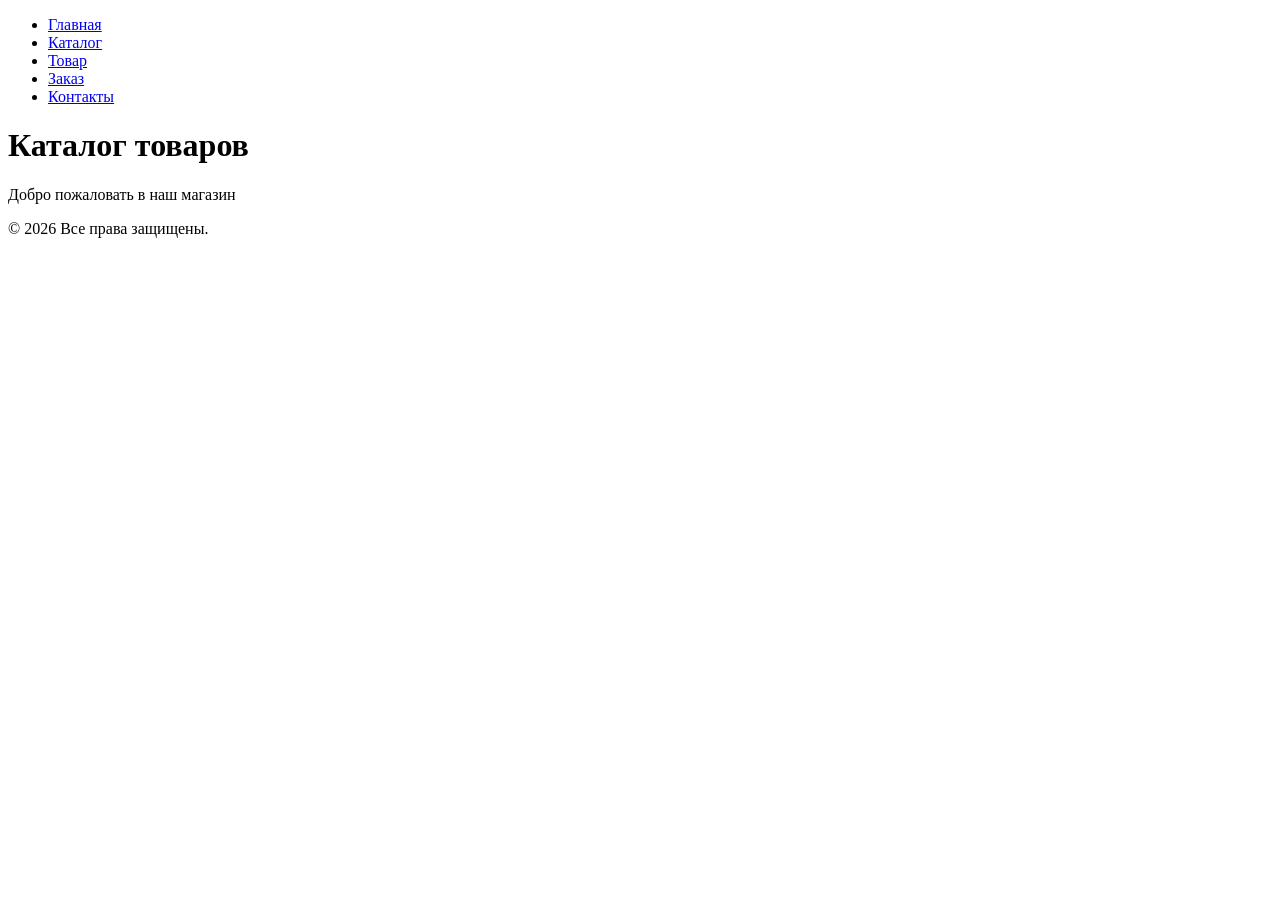
==== catalog.html @ 027a5741 "страницы" ====
<!DOCTYPE html>
<html lang="ru">
<head>
    <meta charset="UTF-8">
    <meta name="viewport" content="width=device-width, initial-scale=1.0">
    <title>Каталог товаров</title>
    <link rel="stylesheet" href="css/style.css">

</head>
<body>
    <header class="site-header">
    <nav class="site-nav">
        <ul class="site-nav__list">
            <li class="site-nav__item"><a class="site-nav__link" href="index.html">Главная</a></li>
            <li class="site-nav__item"><a class="site-nav__link" href="catalog.html">Каталог</a></li>
            <li class="site-nav__item"><a class="site-nav__link" href="product.html">Товар</a></li>
            <li class="site-nav__item"><a class="site-nav__link" href="order.html">Заказ</a></li>
            <li class="site-nav__item"><a class="site-nav__link" href="contacts.html">Контакты</a></li>
        </ul>
    </nav>
</header>

<main class="site-main">
    <h1>Каталог товаров</h1>
    <p>Добро пожаловать в наш магазин</p>
</main>

<footer class="site-footer">
    <p class="site-footer__text">© 2026 Все права защищены.</p>
</footer>

    
</body>
</html>
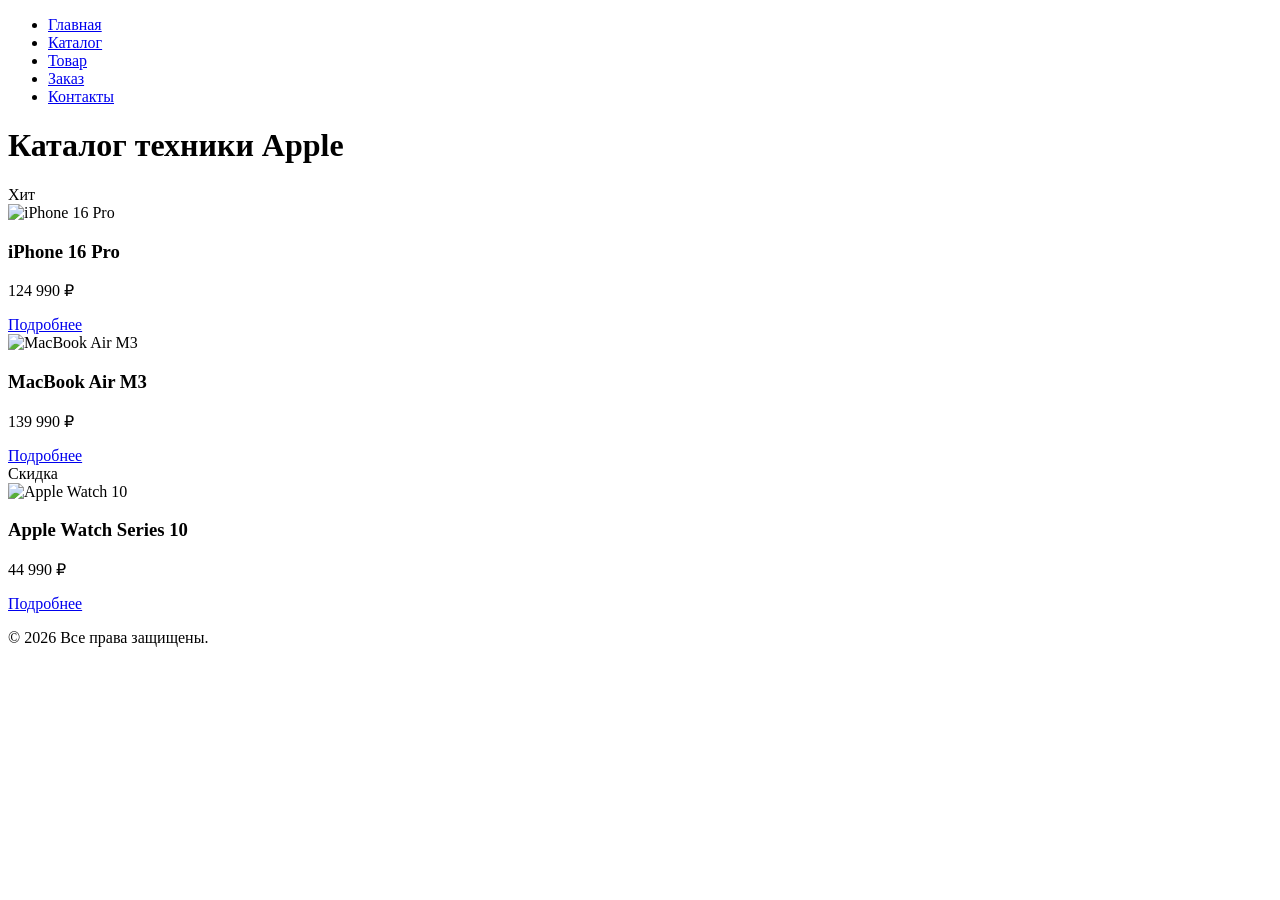
==== commit c0ba5ba3: "рабочий html" ====
--- a/catalog.html
+++ b/catalog.html
@@ -21,8 +21,38 @@
 </header>
 
 <main class="site-main">
-    <h1>Каталог товаров</h1>
-    <p>Добро пожаловать в наш магазин</p>
+    <h1 class="catalog-title">Каталог техники Apple</h1>
+
+    <!-- Большая коробка-сетка для товаров -->
+    <div class="product-grid">
+        
+        <!-- Карточка 1: iPhone -->
+        <article class="product-card">
+            <div class="product-card__badge">Хит</div>
+            <img class="product-card__image" src="images/iphone.jpg" alt="iPhone 16 Pro">
+            <h3 class="product-card__title">iPhone 16 Pro</h3>
+            <p class="product-card__price">124 990 ₽</p>
+            <a class="product-card__button" href="product.html">Подробнее</a>
+        </article>
+
+        <!-- Карточка 2: MacBook -->
+        <article class="product-card">
+            <img class="product-card__image" src="images/macbook.jpg" alt="MacBook Air M3">
+            <h3 class="product-card__title">MacBook Air M3</h3>
+            <p class="product-card__price">139 990 ₽</p>
+            <a class="product-card__button" href="product.html">Подробнее</a>
+        </article>
+
+        <!-- Карточка 3: Apple Watch -->
+        <article class="product-card">
+            <div class="product-card__badge product-card__badge--sale">Скидка</div>
+            <img class="product-card__image" src="images/watch.jpg" alt="Apple Watch 10">
+            <h3 class="product-card__title">Apple Watch Series 10</h3>
+            <p class="product-card__price">44 990 ₽</p>
+            <a class="product-card__button" href="product.html">Подробнее</a>
+        </article>
+
+    </div>
 </main>
 
 <footer class="site-footer">
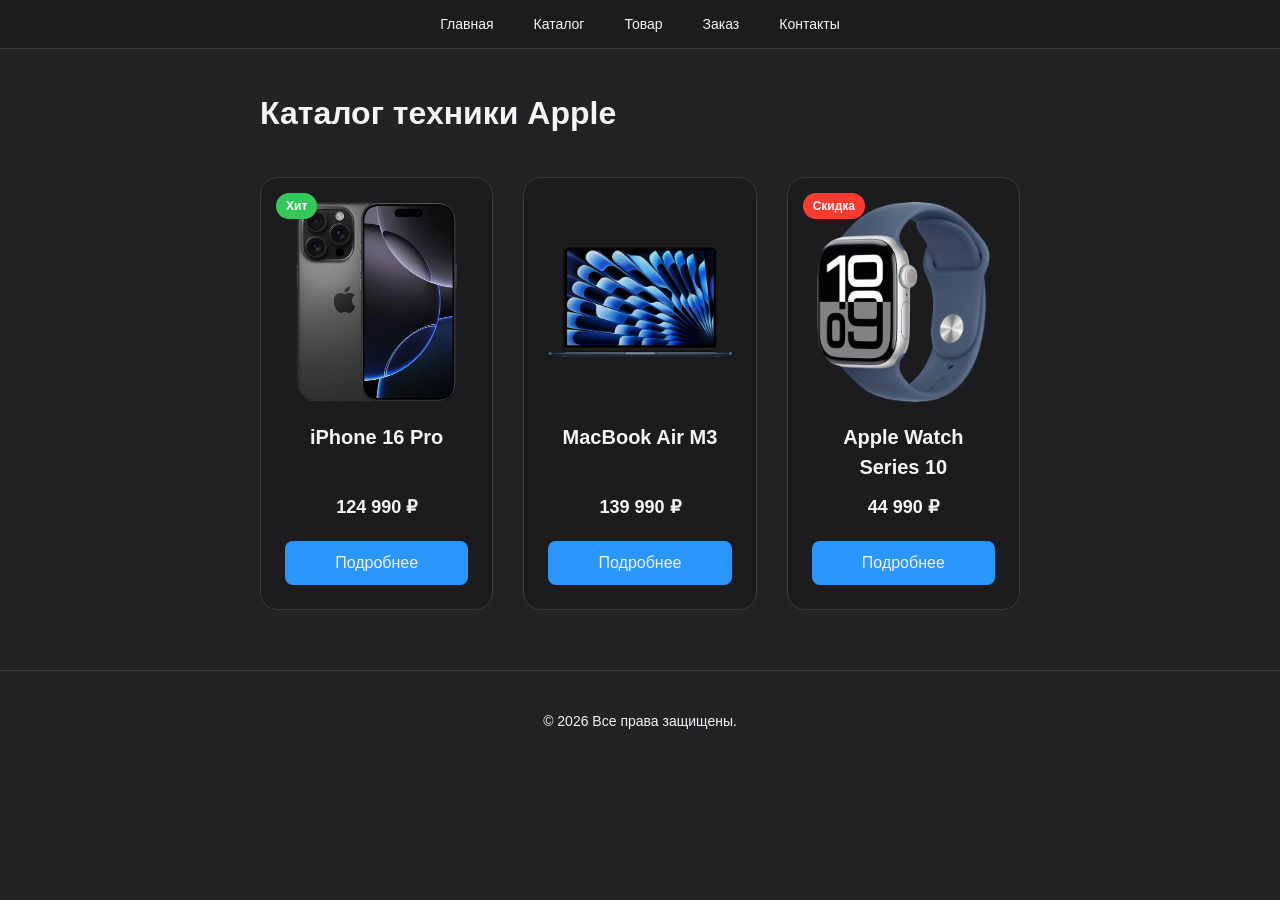
==== commit d13aba21: "css" ====
--- a/catalog.html
+++ b/catalog.html
@@ -29,7 +29,7 @@
         <!-- Карточка 1: iPhone -->
         <article class="product-card">
             <div class="product-card__badge">Хит</div>
-            <img class="product-card__image" src="images/iphone.jpg" alt="iPhone 16 Pro">
+            <img class="product-card__image" src="images/iphonе.png" alt="iPhone 16 Pro">
             <h3 class="product-card__title">iPhone 16 Pro</h3>
             <p class="product-card__price">124 990 ₽</p>
             <a class="product-card__button" href="product.html">Подробнее</a>
@@ -37,7 +37,7 @@
 
         <!-- Карточка 2: MacBook -->
         <article class="product-card">
-            <img class="product-card__image" src="images/macbook.jpg" alt="MacBook Air M3">
+            <img class="product-card__image" src="images/macbook.png" alt="MacBook Air M3">
             <h3 class="product-card__title">MacBook Air M3</h3>
             <p class="product-card__price">139 990 ₽</p>
             <a class="product-card__button" href="product.html">Подробнее</a>
@@ -46,7 +46,7 @@
         <!-- Карточка 3: Apple Watch -->
         <article class="product-card">
             <div class="product-card__badge product-card__badge--sale">Скидка</div>
-            <img class="product-card__image" src="images/watch.jpg" alt="Apple Watch 10">
+            <img class="product-card__image" src="images/watch.png" alt="Apple Watch 10">
             <h3 class="product-card__title">Apple Watch Series 10</h3>
             <p class="product-card__price">44 990 ₽</p>
             <a class="product-card__button" href="product.html">Подробнее</a>
--- a/css/style.css
+++ b/css/style.css
@@ -0,0 +1,320 @@
+*,
+*::before,
+*::after {
+    box-sizing: border-box;
+    margin: 0;
+    padding: 0;
+}
+/* ПАЛИТРА ЦВЕТОВ */
+:root {
+    --bg-color: #232326;
+    --card-bg: #1c1c1e;
+    --text-main: #f5f5f7;
+    --accent-color: #2997ff;
+    --accent-hover: #43a4ff;
+    --border-color: #3a3a3c;
+}
+
+
+/* ГЛОБАЛЬНЫЕ СТИЛИ САЙТА */
+body {
+    background-color: var(--bg-color);
+    color: var(--text-main);
+    font-family: -apple-system, BlinkMacSystemFont, "Segoe UI", Roboto, Helvetica, Arial, sans-serif;
+    line-height: 1.5;
+}
+/* СТИЛИЗАЦИЯ ШАПКИ И МЕНЮ НАВИГАЦИИ */
+
+/* Общая коробка шапки */
+.site-header {
+    background-color: var(--card-bg);
+    border-bottom: 1px solid var(--border-color);
+    position: sticky;
+    top: 0;
+    z-index: 100;
+}
+
+/* Контейнер для навигации */
+.site-nav {
+    max-width: 1200px;
+    margin: 0 auto;
+    padding: 0 20px;
+}
+
+/* Список ссылок */
+.site-nav__list {
+    display: flex;
+    justify-content: center;
+    gap: 40px;
+    list-style: none;
+    height: 48px;
+    align-items: center;
+}
+
+/* Кнопки меню */
+.site-nav__link {
+    color: var(--text-muted);
+    text-decoration: none;
+    font-size: 14px;
+    font-weight: 400;
+    transition: color 0.2s ease;
+}
+
+/* Наведение мышки*/
+.site-nav__link:hover {
+    color: var(--text-main);
+}
+
+/* 5. СТИЛИЗАЦИЯ ЦЕНТРАЛЬНОГО КОНТЕНТА И ГЛАВНОЙ СТРАНИЦЫ */
+
+.site-main {
+    max-width: 800px;
+    margin: 40px auto;
+    padding: 0 20px;
+}
+
+.hero {
+    text-align: center;
+    padding: 60px 0;
+    border-bottom: 1px solid var(--border-color);
+}
+
+.hero__title {
+    font-size: 40px;
+    font-weight: 700;
+    margin-bottom: 20px;
+    color: var(--text-main);
+}
+
+.hero__descr {
+    font-size: 18px;
+    color: var(--text-muted);
+    margin-bottom: 30px;
+}
+
+.hero__btn {
+    display: inline-block;
+    background-color: var(--accent-color);
+    color: var(--text-main);
+    text-decoration: none;
+    padding: 12px 24px;
+    border-radius: 980px;
+    font-size: 16px;
+    font-weight: 600;
+    transition: background-color 0.2s ease;
+}
+
+.hero__btn:hover {
+    background-color: var(--accent-hover);
+}
+
+.advantages {
+    padding: 60px 0;
+}
+
+.advantages__title {
+    font-size: 28px;
+    text-align: center;
+    margin-bottom: 40px;
+}
+
+.advantages__list {
+    list-style: none;
+}
+
+.advantages__item {
+    background-color: var(--card-bg);
+    border: 1px solid var(--border-color);
+    padding: 20px;
+    border-radius: 12px;
+    margin-bottom: 16px;
+    font-size: 16px;
+}
+/* СТИЛИЗАЦИЯ КАТАЛОГА */
+
+.product-grid {
+    display: grid;
+    grid-template-columns: repeat(3, 1fr);
+    gap: 30px;
+    margin-top: 40px;
+}
+
+.product-card {
+    background-color: var(--card-bg);
+    border: 1px solid var(--border-color);
+    border-radius: 18px;
+    padding: 24px;
+    display: flex;
+    flex-direction: column;
+    position: relative;
+    text-align: center;
+}
+
+.product-card__title {
+    font-size: 20px;
+    margin-bottom: 12px;
+    color: var(--text-main);
+}
+
+.product-card__price {
+    font-size: 18px;
+    font-weight: 600;
+    color: var(--text-muted);
+    margin-bottom: 20px;
+    margin-top: auto;
+}
+
+.product-card__button {
+    display: block;
+    background-color: var(--accent-color);
+    color: var(--text-main);
+    text-decoration: none;
+    padding: 10px;
+    border-radius: 8px;
+    font-weight: 500;
+    transition: background-color 0.2s ease;
+}
+
+.product-card__button:hover {
+    background-color: var(--accent-hover);
+}
+
+.product-card__badge {
+    position: absolute;
+    top: 15px;
+    left: 15px;
+    background-color: #34c759;
+    color: #fff;
+    padding: 4px 10px;
+    border-radius: 20px;
+    font-size: 12px;
+    font-weight: 600;
+}
+
+.product-card__badge--sale {
+    background-color: #ff3b30;
+}
+
+.product-card__image {
+    display: block;
+    max-width: 100%;
+    height: 200px;
+    object-fit: contain;
+    margin: 0 auto 20px auto; 
+}
+/* СТИЛИЗАЦИЯ ТАБЛИЦЫ ХАРАКТЕРИСТИК */
+
+.features-table {
+    width: 100%;
+    margin: 30px 0;
+    background-color: var(--card-bg);
+    border-radius: 12px;
+    overflow: hidden;
+    border: 1px solid var(--border-color);
+}
+
+.features-table__cell {
+    padding: 16px;
+    text-align: left;
+    border-bottom: 1px solid var(--border-color); 
+    font-size: 15px;
+}
+
+.features-table__cell--header {
+    background-color: #2c2c2e;
+    font-weight: 600;
+    color: var(--text-main);
+}
+
+.features-table__cell--title {
+    color: var(--text-muted); 
+    width: 40%;
+}
+
+.product-detail__buy-btn {
+    display: inline-block;
+    background-color: var(--accent-color);
+    color: var(--text-main);
+    text-decoration: none;
+    padding: 14px 28px;
+    border-radius: 10px;
+    font-weight: 600;
+    margin-top: 20px;
+    transition: background-color 0.2s;
+}
+
+.product-detail__buy-btn:hover {
+    background-color: var(--accent-hover);
+}
+/* СТИЛИЗАЦИЯ ФОРМЫ ЗАКАЗА И ИНПУТОВ */
+
+.order-form {
+    background-color: var(--card-bg);
+    border: 1px solid var(--border-color);
+    padding: 40px;
+    border-radius: 20px;
+    margin-top: 30px;
+}
+
+.order-form__group {
+    margin-bottom: 24px;
+}
+
+.order-form__label {
+    display: block;
+    margin-bottom: 8px;
+    font-size: 14px;
+    color: var(--text-muted);
+}
+
+.order-form__input,
+.order-form__select,
+.order-form__textarea {
+    width: 100%;
+    background-color: #2c2c2e;
+    border: 1px solid var(--border-color);
+    padding: 12px 16px;
+    border-radius: 8px;
+    color: var(--text-main);
+    font-size: 16px;
+    font-family: inherit;
+    outline: none;
+    transition: border-color 0.2s;
+}
+
+.order-form__input:focus,
+.order-form__select:focus,
+.order-form__textarea:focus {
+    border-color: var(--accent-color);
+}
+
+.order-form__textarea {
+    height: 120px;
+    resize: vertical;
+}
+
+.order-form__submit-btn {
+    width: 100%;
+    background-color: var(--accent-color);
+    color: var(--text-main);
+    border: none;
+    padding: 14px;
+    border-radius: 10px;
+    font-size: 16px;
+    font-weight: 600;
+    cursor: pointer;
+    transition: background-color 0.2s;
+}
+
+.order-form__submit-btn:hover {
+    background-color: var(--accent-hover);
+}
+/* ФУТЕР */
+.site-footer {
+    text-align: center;
+    padding: 40px 0;
+    color: var(--text-muted);
+    font-size: 14px;
+    border-top: 1px solid var(--border-color); 
+    margin-top: 60px;
+}
